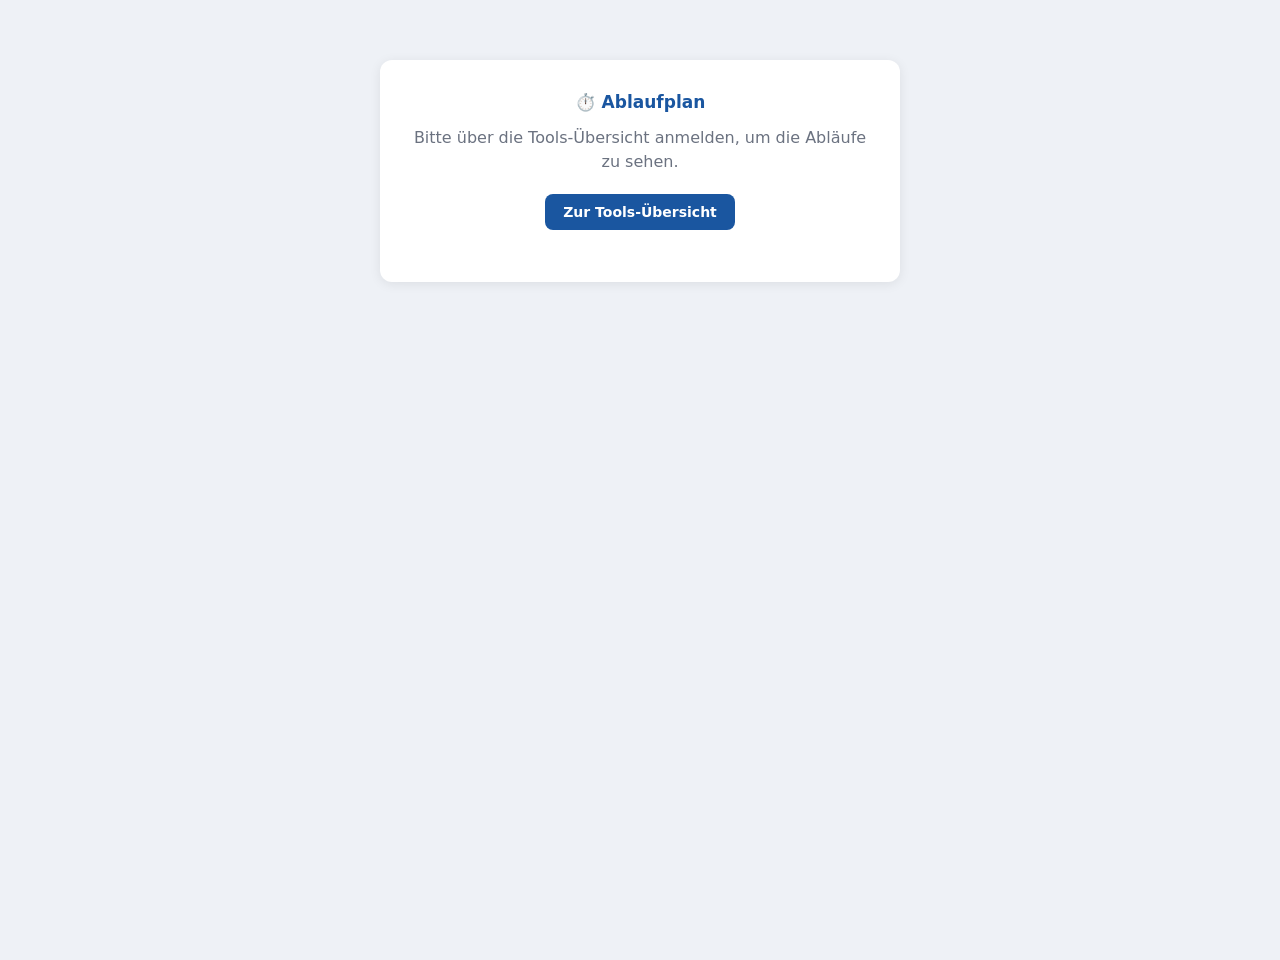
==== index.html @ a618f721 "Release 1.0: README, Info-Tab und Cache-Buster vereinheitlicht Co-Authored-By: Claude Opus 5 <norepl" ====
<!DOCTYPE html>
<html lang="de">
<head>
<meta charset="UTF-8" />
<meta name="viewport" content="width=device-width, initial-scale=1.0" />
<title>⏱️ Ablaufplan</title>
<meta name="theme-color" content="#1a56a0" />
<link rel="stylesheet" href="style.css?v=1.0" />
</head>
<body>

  <div class="connect-screen" id="connect-screen">
    <div class="card">
      <h2>⏱️ Ablaufplan</h2>
      <p id="connect-message">Bitte über die Tools-Übersicht anmelden, um die Abläufe zu sehen.</p>
      <div class="btn-row">
        <a class="btn" href="https://sc1911heiligenstadt.github.io/ToolsUebersicht/">Zur Tools-Übersicht</a>
      </div>
      <p class="muted" id="cloud-error" style="margin-top:14px;"></p>
    </div>
  </div>

  <div id="app-shell" style="display:none;">
    <header>
      <h1>⏱️ Ablaufplan</h1>
      <a href="https://sc1911heiligenstadt.github.io/ToolsUebersicht/" class="back-to-dashboard">← Zurück zum Dashboard</a>
      <div class="header-right">
        <span class="header-status" id="save-status"></span>
        <span class="header-user" id="header-user"></span>
        <img class="header-logo" src="https://sc1911heiligenstadt.github.io/logo.svg" alt="1. SC 1911 Heiligenstadt e.V." />
      </div>
    </header>

    <nav>
      <button data-tab="ablaeufe" class="active">Abläufe</button>
      <button data-tab="frueher">Früher</button>
      <div class="nav-right">
        <button data-tab="info">Info</button>
      </div>
    </nav>

    <main>

      <!-- ---------- Abläufe ---------- -->
      <section class="tab-section active" id="tab-ablaeufe">

        <!-- Übersicht der kommenden Abläufe -->
        <div id="ansicht-liste">
          <div class="toolbar">
            <h2 class="toolbar-titel">Was ansteht</h2>
            <div class="toolbar-right">
              <button class="btn small editor-only hidden" id="btn-neuer-ablauf">+ Neuer Ablauf</button>
            </div>
          </div>
          <div id="ablauf-karten"></div>
          <div class="empty-state hidden" id="ablaeufe-empty">
            Es steht gerade kein Ablauf an.
          </div>
        </div>

        <!-- Ein einzelner Ablauf -->
        <div id="ansicht-detail" class="hidden">
          <button class="linkartig" id="btn-zurueck-liste">← Alle Abläufe</button>

          <div class="card" id="detail-kopf"></div>

          <div class="card" id="anhang-karte">
            <h2>Anhänge</h2>
            <p class="muted" style="margin-bottom:10px;">Nur für angemeldete Nutzer. Über den Link ohne Anmeldung sind Anhänge nicht abrufbar.</p>
            <div id="anhang-liste"></div>
            <div class="btn-row editor-only hidden" style="justify-content:flex-start;margin-top:10px;">
              <button class="btn small secondary" id="btn-anhang-waehlen">Datei anhängen…</button>
              <input type="file" id="anhang-input" class="hidden" multiple />
            </div>
          </div>

          <div class="werkzeuge">
            <label class="schalter">
              <input type="checkbox" id="nur-meine" />
              <span id="nur-meine-text">nur meine</span>
            </label>
            <select id="meine-mannschaft" class="mannschaft-wahl" aria-label="Meine Mannschaft"></select>
            <div class="werkzeuge-rechts">
              <button class="btn small secondary" id="btn-drucken">🖨 Drucken</button>
              <button class="btn small secondary editor-only hidden" id="btn-link">🔗 Link</button>
              <button class="btn small editor-only hidden" id="btn-text-einfuegen">📋 Liste einfügen</button>
              <button class="btn small editor-only hidden" id="btn-neuer-punkt">+ Punkt</button>
            </div>
          </div>

          <div id="raster-bereich"></div>
          <div id="zeitstrahl"></div>
          <div class="empty-state hidden" id="punkte-empty">
            Für diesen Ablauf sind noch keine Punkte erfasst.
          </div>
        </div>

      </section>

      <!-- ---------- Früher ---------- -->
      <section class="tab-section" id="tab-frueher">
        <div class="toolbar">
          <h2 class="toolbar-titel">Vergangene Abläufe</h2>
        </div>
        <p class="muted" style="margin-bottom:14px;">Bleiben stehen, es wird nichts von allein gelöscht. Mit „Kopieren“ wird daraus die Vorlage für das nächste Mal.</p>
        <div id="frueher-karten"></div>
        <div class="empty-state hidden" id="frueher-empty">Hier ist noch nichts vorbei.</div>
      </section>

      <!-- ---------- Info ---------- -->
      <section class="tab-section" id="tab-info">
        <div class="card">
          <h2>Über den Ablaufplan <span class="version-badge" id="version-badge"></span></h2>
          <p class="muted">
            Getaktete Tage des Vereins: wer wann wo was macht — und ob es einen selbst betrifft.
            Ein Ablauf besteht aus Punkten mit Uhrzeit, beteiligten Mannschaften, Ort und einer Notiz
            zum Mitbringen; die Ansicht ist ein Zeitstrahl mit einer Marke, wo gerade „jetzt“ ist.
            Wer angemeldet ist, sieht die eigenen Punkte farbig und kann alles andere ausblenden.
            Eine fertige Liste lässt sich einfügen, statt jeden Punkt zu tippen, und verrutscht es am
            Tag, schiebt ein Knopf alles ab einer Stelle um ein paar Minuten. Zum Weitergeben gibt es
            einen Link, der ohne Anmeldung funktioniert.
          </p>
          <div class="form-grid" id="meta-view"></div>
          <p class="muted" id="info-user" style="margin-top:10px;"></p>
        </div>
        <div class="card">
          <h2>Änderungen</h2>
          <div id="changelog-list"></div>
        </div>
        <div class="card" id="ds-info-karte">
          <h2>Datenschutz</h2>
          <p>Dieses Werkzeug gehört zu den internen Anwendungen des
          1. SC 1911 Heiligenstadt. Die hier erfassten Daten werden
          ausschließlich für die Vereinsarbeit verwendet und liegen auf Servern
          in Deutschland, die ein Auftragsverarbeiter für den Verein betreibt.
          Eine Weitergabe an Dritte findet nur statt, soweit sie für den
          jeweiligen Zweck erforderlich oder gesetzlich vorgeschrieben ist.</p>
          <p><strong>Zum Link ohne Anmeldung:</strong> Wer einen Ablauf über einen
          solchen Link weitergibt, macht Titel, Zeitraum, Ort, Infotext sowie alle
          Punkte mit Uhrzeit, Mannschaft, Ort und Notiz für jeden lesbar, der den
          Link bekommt. Namen von Personen werden dabei nicht übertragen, Anhänge
          nicht ausgeliefert. Es sollten deshalb keine personenbezogenen Angaben in
          den Infotext oder in eine Notiz geschrieben werden. Ein Link lässt sich
          jederzeit zurückziehen.</p>
          <p>Verantwortlich ist der 1. SC 1911 Heiligenstadt, Leineberg 2,
          37308 Heilbad Heiligenstadt, Telefon 03606 612206,
          <a href="mailto:info@sc1911-heiligenstadt.de">info@sc1911-heiligenstadt.de</a>.
          Auskunft, Berichtigung, Löschung, Einschränkung der Verarbeitung,
          Datenübertragbarkeit und Widerspruch lassen sich unter dieser
          Anschrift geltend machen. Beschwerden nimmt der Thüringer
          Landesbeauftragte für den Datenschutz und die Informationsfreiheit
          entgegen.</p>
          <p><a href="https://www.sc1911-heiligenstadt.de/datenschutz/" target="_blank" rel="noopener">Datenschutzerklärung des Vereins</a>
          &middot;
          <a href="https://www.sc1911-heiligenstadt.de/impressum-2/" target="_blank" rel="noopener">Impressum</a></p>
        </div>
      </section>

    </main>
  </div>

  <!-- ---------- Druckbereich ---------- -->
  <div id="print-area"><div id="print-content"></div></div>

  <!-- ---------- Ablauf-Formular (Kopf) ---------- -->
  <div class="modal-overlay hidden" id="ablauf-modal">
    <div class="modal">
      <div class="modal-header">
        <h2 id="ablauf-modal-title">Neuer Ablauf</h2>
        <button class="modal-close" id="ablauf-modal-close" aria-label="Schließen">×</button>
      </div>
      <div class="modal-body">
        <form id="ablauf-form" onsubmit="return false;">
          <div class="form-grid">
            <div class="form-field wide"><label for="af-titel">Titel *</label><input type="text" id="af-titel" placeholder="z. B. Medientag" /></div>
            <div class="form-field"><label for="af-start">Von *</label><input type="date" id="af-start" /></div>
            <div class="form-field"><label for="af-ende">Bis</label><input type="date" id="af-ende" /></div>
            <div class="form-field wide"><label for="af-ort">Ort</label><input type="text" id="af-ort" placeholder="z. B. Sportplatz Leineaue" /></div>
            <div class="form-field wide">
              <label for="af-info">Infotext</label>
              <textarea id="af-info" rows="3" placeholder="z. B. Bei Regen in die Halle. Bitte pünktlich sein."></textarea>
              <p class="feld-hinweis">Steht auch im Link ohne Anmeldung. Keine Namen oder Telefonnummern hineinschreiben.</p>
            </div>
          </div>
        </form>
      </div>
      <div class="modal-footer">
        <button class="btn danger hidden" id="btn-ablauf-loeschen">Löschen</button>
        <div class="btn-row">
          <button class="btn secondary" id="btn-ablauf-abbrechen">Abbrechen</button>
          <button class="btn success" id="btn-ablauf-speichern">Speichern</button>
        </div>
      </div>
    </div>
  </div>

  <!-- ---------- Punkt-Formular ---------- -->
  <div class="modal-overlay hidden" id="punkt-modal">
    <div class="modal">
      <div class="modal-header">
        <h2 id="punkt-modal-title">Neuer Punkt</h2>
        <button class="modal-close" id="punkt-modal-close" aria-label="Schließen">×</button>
      </div>
      <div class="modal-body">
        <form id="punkt-form" onsubmit="return false;">
          <div class="form-grid">
            <div class="form-field"><label for="pf-datum">Tag *</label><input type="date" id="pf-datum" /></div>
            <div class="form-field"><label for="pf-start">Von *</label><input type="time" id="pf-start" /></div>
            <div class="form-field"><label for="pf-ende">Bis</label><input type="time" id="pf-ende" /></div>
            <div class="form-field wide"><label for="pf-was">Was steht an</label><input type="text" id="pf-was" placeholder="z. B. Einzelfotos" /></div>
            <div class="form-field wide">
              <label>Mannschaften</label>
              <div id="pf-mannschaften" class="checkbox-list"></div>
              <p class="feld-hinweis" id="pf-mannschaften-leer">Es sind noch keine Mannschaften angelegt. Sie werden in der Tools-Übersicht unter Einstellungen → Mannschaften gepflegt; wer keine anlegen darf, trägt die Beteiligten unten frei ein.</p>
            </div>
            <div class="form-field wide"><label for="pf-werfrei">Wer sonst noch</label><input type="text" id="pf-werfrei" placeholder="z. B. Fotograf, Zeugwart" /></div>
            <div class="form-field wide"><label for="pf-ort">Ort</label><input type="text" id="pf-ort" placeholder="z. B. Kabine 2" /></div>
            <div class="form-field wide">
              <label for="pf-notiz">Notiz / Mitbringen</label>
              <textarea id="pf-notiz" rows="2" placeholder="z. B. Heimtrikot anziehen"></textarea>
              <p class="feld-hinweis">Steht auch im Link ohne Anmeldung.</p>
            </div>
          </div>
        </form>
      </div>
      <div class="modal-footer">
        <button class="btn danger hidden" id="btn-punkt-loeschen">Löschen</button>
        <div class="btn-row">
          <button class="btn secondary" id="btn-punkt-abbrechen">Abbrechen</button>
          <button class="btn success" id="btn-punkt-speichern">Speichern</button>
        </div>
      </div>
    </div>
  </div>

  <!-- ---------- Liste einfügen ---------- -->
  <div class="modal-overlay hidden" id="text-modal">
    <div class="modal">
      <div class="modal-header">
        <h2>Liste einfügen</h2>
        <button class="modal-close" id="text-modal-close" aria-label="Schließen">×</button>
      </div>
      <div class="modal-body">
        <p class="muted" style="margin-bottom:12px;">Eine Zeile je Punkt, zum Beispiel <code>09:00 B1 Einzelfotos</code>. Erkannt werden auch <code>9.00</code>, <code>9 Uhr</code> und Spannen wie <code>09:00-09:30</code>. Eine Zeile, die nur ein Datum enthält, schaltet die folgenden Punkte auf diesen Tag um.</p>
        <div class="form-grid">
          <div class="form-field"><label for="tf-datum">Tag für die Punkte *</label><input type="date" id="tf-datum" /></div>
        </div>
        <div class="form-field wide">
          <label for="tf-text">Liste</label>
          <textarea id="tf-text" rows="9" placeholder="09:00 B1 Einzelfotos&#10;09:30 B1/B2 Mannschaftsfotos&#10;09:45 B2 Mannschaftsfoto"></textarea>
        </div>
        <div id="tf-vorschau"></div>
      </div>
      <div class="modal-footer">
        <div></div>
        <div class="btn-row">
          <button class="btn secondary" id="btn-text-abbrechen">Abbrechen</button>
          <button class="btn success" id="btn-text-uebernehmen">Übernehmen</button>
        </div>
      </div>
    </div>
  </div>

  <!-- ---------- Verschieben ---------- -->
  <div class="modal-overlay hidden" id="verschiebe-modal">
    <div class="modal">
      <div class="modal-header">
        <h2>Ab hier verschieben</h2>
        <button class="modal-close" id="verschiebe-modal-close" aria-label="Schließen">×</button>
      </div>
      <div class="modal-body">
        <p class="muted" id="verschiebe-context" style="margin-bottom:14px;"></p>
        <div class="schritt-reihe" id="verschiebe-schritte"></div>
        <div class="form-grid" style="margin-top:14px;">
          <div class="form-field"><label for="vf-minuten">Minuten (minus = früher)</label><input type="number" id="vf-minuten" step="5" value="15" /></div>
        </div>
        <div id="verschiebe-vorschau"></div>
      </div>
      <div class="modal-footer">
        <div></div>
        <div class="btn-row">
          <button class="btn secondary" id="btn-verschiebe-abbrechen">Abbrechen</button>
          <button class="btn success" id="btn-verschiebe-ok">Verschieben</button>
        </div>
      </div>
    </div>
  </div>

  <!-- ---------- Link ohne Anmeldung ---------- -->
  <div class="modal-overlay hidden" id="link-modal">
    <div class="modal">
      <div class="modal-header">
        <h2>Link ohne Anmeldung</h2>
        <button class="modal-close" id="link-modal-close" aria-label="Schließen">×</button>
      </div>
      <div class="modal-body">
        <p class="muted" style="margin-bottom:14px;">Zum Weiterschicken an Eltern und Spieler. Wer den Link hat, sieht diesen Ablauf ohne Anmeldung — Namen und Anhänge werden nicht mit übertragen.</p>
        <div class="form-grid">
          <div class="form-field wide">
            <label for="lf-mannschaft">Für welche Mannschaft</label>
            <select id="lf-mannschaft"></select>
          </div>
          <div class="form-field wide">
            <label for="lf-url">Link</label>
            <input type="text" id="lf-url" readonly />
          </div>
        </div>
        <div class="btn-row" style="justify-content:flex-start;">
          <button class="btn small" id="btn-link-kopieren">Link kopieren</button>
          <button class="btn small secondary" id="btn-link-oeffnen">Öffnen</button>
        </div>
        <p class="muted" id="lf-status" style="margin-top:10px;"></p>
        <hr class="trenner" />
        <p class="muted">Ein zurückgezogener Link funktioniert sofort nicht mehr. Der Ablauf selbst bleibt erhalten; ein neuer Link lässt sich danach jederzeit erzeugen.</p>
        <div class="btn-row" style="justify-content:flex-start;">
          <button class="btn small danger" id="btn-link-widerrufen">Link zurückziehen</button>
          <button class="btn small secondary hidden" id="btn-link-neu">Neuen Link erzeugen</button>
        </div>
      </div>
      <div class="modal-footer">
        <div></div>
        <div class="btn-row">
          <button class="btn secondary" id="btn-link-schliessen">Schließen</button>
        </div>
      </div>
    </div>
  </div>

  <script src="config.js?v=1.0"></script>
  <script src="zeitlogik.js?v=1.0"></script>
  <script src="db.js?v=1.0"></script>
  <script src="app.js?v=1.0"></script>
</body>
</html>
---- style.css ----
:root {
  --green: #2d8c4e;
  --red: #c0392b;
  --red-light: #fdecea;
  --blue: #1a56a0;
  --blue-light: #e8f0fb;
  --gold: #c9941f;
  --gold-light: #fbf2e1;
  --gray: #f4f5f7;
  --border: #dde1e8;
  --text: #1e2330;
  --muted: #6b7280;
  --white: #ffffff;
  --shadow: 0 2px 12px rgba(0, 0, 0, 0.08);
  --radius: 12px;
}
* { box-sizing: border-box; margin: 0; padding: 0; }
.hidden { display: none !important; }
body {
  font-family: "Segoe UI", system-ui, sans-serif;
  background: #eef1f6;
  color: var(--text);
  min-height: 100vh;
}

header {
  background: var(--blue);
  color: white;
  padding: 16px 28px;
  display: flex;
  align-items: center;
  justify-content: center;
  gap: 14px;
  box-shadow: 0 2px 8px rgba(0, 0, 0, 0.15);
  flex-wrap: wrap;
}
header h1 { font-size: 20px; font-weight: 600; display: flex; align-items: center; gap: 8px; flex: 1 1 200px; }
.header-right { display: flex; align-items: center; gap: 14px; flex-wrap: wrap; flex: 1 1 200px; justify-content: flex-end; }
.header-logo { height: 44px; width: auto; display: block; }
.header-user { font-size: 13px; opacity: 0.95; display: flex; align-items: center; gap: 6px; }
.header-status { font-size: 12px; padding: 3px 10px; border-radius: 999px; background: rgba(255, 255, 255, 0.15); }
.header-status:empty { display: none; }
.header-status.is-ok { background: rgba(110, 224, 138, 0.25); }
.header-status.is-error { background: rgba(255, 120, 120, 0.35); font-weight: 600; }
.header-status.is-pending { opacity: 0.85; }

nav {
  display: flex;
  gap: 4px;
  background: var(--white);
  padding: 8px 28px 0;
  border-bottom: 1px solid var(--border);
  flex-wrap: wrap;
}
nav button {
  background: none;
  border: none;
  padding: 10px 16px;
  font-size: 14px;
  font-weight: 600;
  color: var(--muted);
  cursor: pointer;
  border-bottom: 3px solid transparent;
  border-radius: 8px 8px 0 0;
}
nav button:hover { background: var(--gray); }
nav button.active { color: var(--blue); border-bottom-color: var(--blue); }
/* Rechte Nav-Gruppe. Das margin haengt am Wrapper, damit die Gruppe rechts
   bleibt, auch wenn einzelne Buttons ausgeblendet sind. */
/* flex-wrap, weil die Gruppe sonst als ein Stueck ueber den rechten Rand
   hinauslaeuft: bei 375px bleiben neben dem linken Reiter nur ~319px, und
   vier Reiter brauchen mehr. Ohne den Umbruch ist der letzte nicht antippbar. */
nav .nav-right { margin-left: auto; display: flex; flex-wrap: wrap; gap: inherit; }

main { max-width: 1000px; margin: 0 auto; padding: 20px 16px 60px; }
.tab-section { display: none; }
.tab-section.active { display: block; }

.back-to-dashboard {
  display: inline-flex;
  align-items: center;
  gap: 6px;
  font-size: 14px;
  font-weight: 600;
  color: white;
  text-decoration: none;
  background: rgba(255, 255, 255, 0.15);
  border: 1px solid rgba(255, 255, 255, 0.3);
  padding: 8px 16px;
  border-radius: 999px;
  white-space: nowrap;
  flex: 0 0 auto;
  transition: background 0.15s ease;
}
.back-to-dashboard:hover { background: rgba(255, 255, 255, 0.28); text-decoration: none; }

.card {
  background: var(--white);
  border-radius: var(--radius);
  box-shadow: var(--shadow);
  padding: 20px;
  margin-bottom: 18px;
}
.card h2 { font-size: 17px; margin-bottom: 14px; color: var(--blue); }

.connect-screen { max-width: 520px; margin: 60px auto; text-align: center; }
.connect-screen .card { padding: 32px; }
.connect-screen h2 { color: var(--blue); margin-bottom: 14px; }
.connect-screen p { color: var(--muted); margin-bottom: 20px; line-height: 1.5; }
.btn-row { display: flex; gap: 10px; justify-content: center; flex-wrap: wrap; }

button.btn, .btn {
  background: var(--blue);
  color: white;
  border: none;
  padding: 10px 18px;
  border-radius: 8px;
  font-size: 14px;
  font-weight: 600;
  cursor: pointer;
  text-decoration: none;
  display: inline-block;
}
button.btn:hover, .btn:hover { opacity: 0.9; }
button.btn:disabled { opacity: 0.45; cursor: default; }
.btn.secondary { background: var(--gray); color: var(--text); border: 1px solid var(--border); }
.btn.danger { background: var(--red); }
.btn.success { background: var(--green); }
.btn.small { padding: 6px 12px; font-size: 13px; }

/* Textknopf, der wie ein Link aussieht — fuer "zurueck", "bearbeiten",
   Anhangnamen. Bewusst ein <button>, damit die Tastaturbedienung stimmt. */
.linkartig {
  background: none; border: none; padding: 0; margin: 0;
  color: var(--blue); font: inherit; font-size: 13px; font-weight: 600;
  cursor: pointer; text-decoration: underline; text-underline-offset: 2px;
}
.linkartig:hover { color: var(--text); }
#btn-zurueck-liste { margin-bottom: 14px; font-size: 14px; }

.toolbar {
  display: flex; justify-content: space-between; align-items: center;
  gap: 12px; flex-wrap: wrap; margin-bottom: 14px;
}
.toolbar-titel { font-size: 18px; color: var(--blue); }
.toolbar-right { display: flex; gap: 8px; align-items: center; flex-wrap: wrap; }

/* ---------- Kartenliste der Abläufe ---------- */
#ablauf-karten, #frueher-karten { display: grid; grid-template-columns: repeat(auto-fill, minmax(260px, 1fr)); gap: 14px; }
.ablauf-karte {
  display: flex; flex-direction: column; gap: 4px; text-align: left;
  background: var(--white); border: 1px solid var(--border); border-left: 5px solid var(--blue);
  border-radius: var(--radius); box-shadow: var(--shadow);
  padding: 16px 18px; cursor: pointer; font: inherit; color: var(--text);
  /* ⚠️ minmax(0,1fr) oben plus min-width:0 hier — ohne das sprengt ein langer
     Titel ohne Leerzeichen die Rasterspalte statt umzubrechen. */
  min-width: 0;
}
.ablauf-karte:hover { background: var(--blue-light); }
.ablauf-karte.betrifft-mich { border-left-color: var(--green); }
.ak-titel { font-size: 16px; font-weight: 700; color: var(--blue); display: flex; align-items: center; gap: 8px; flex-wrap: wrap; overflow-wrap: anywhere; }
.ak-zeit { font-size: 14px; font-weight: 600; }
.ak-ort, .ak-meta { font-size: 12px; color: var(--muted); }

/* ---------- Kopf eines Ablaufs ---------- */
.kopf-zeile { display: flex; justify-content: space-between; align-items: flex-start; gap: 12px; flex-wrap: wrap; }
.kopf-zeile h2 { margin-bottom: 0; overflow-wrap: anywhere; }
.kopf-zeitraum { font-size: 15px; font-weight: 600; margin-top: 8px; }
.kopf-ort { font-size: 14px; color: var(--muted); margin-top: 2px; }
.kopf-info { margin-top: 10px; font-size: 14px; line-height: 1.5; background: var(--gold-light); border-left: 3px solid var(--gold); padding: 10px 12px; border-radius: 6px; }

/* ---------- Werkzeugleiste über dem Zeitstrahl ---------- */
.werkzeuge {
  display: flex; align-items: center; gap: 12px; flex-wrap: wrap;
  background: var(--white); border: 1px solid var(--border); border-radius: var(--radius);
  padding: 12px 16px; margin-bottom: 16px; box-shadow: var(--shadow);
}
.werkzeuge-rechts { display: flex; gap: 8px; flex-wrap: wrap; margin-left: auto; }
.schalter { display: flex; align-items: center; gap: 8px; font-size: 14px; font-weight: 600; cursor: pointer; }
.schalter input { width: 18px; height: 18px; }
.mannschaft-wahl { padding: 7px 10px; border: 1px solid var(--border); border-radius: 8px; font-size: 14px; background: var(--white); font-family: inherit; }

/* ---------- Zeitstrahl ---------- */
.tag-ueberschrift {
  font-size: 15px; color: var(--blue); margin: 20px 0 10px;
  padding-bottom: 6px; border-bottom: 2px solid var(--border);
}
.tag-ueberschrift:first-child { margin-top: 0; }

.punkt-zeile { display: grid; grid-template-columns: 82px minmax(0, 1fr); gap: 12px; margin-bottom: 10px; align-items: stretch; }
.pz-zeit { display: flex; flex-direction: column; align-items: flex-end; padding-top: 12px; }
.pz-start { font-size: 17px; font-weight: 800; color: var(--blue); font-variant-numeric: tabular-nums; }
.pz-bis { font-size: 12px; color: var(--muted); font-variant-numeric: tabular-nums; }
.pz-karte {
  background: var(--white); border: 1px solid var(--border); border-left: 4px solid var(--border);
  border-radius: 10px; padding: 12px 14px; box-shadow: var(--shadow); min-width: 0;
}
.punkt-zeile.ist-meiner .pz-karte { border-left-color: var(--green); background: #f4fbf6; }
.punkt-zeile.ist-meiner .pz-start { color: var(--green); }
/* Vergangenes tritt zurueck, verschwindet aber nicht — am Medientag will man
   auch sehen, was schon gelaufen ist. */
.punkt-zeile.ist-vorbei { opacity: 0.55; }
.pz-kopf { display: flex; align-items: center; gap: 8px; flex-wrap: wrap; }
.pz-was { font-size: 15px; font-weight: 700; overflow-wrap: anywhere; }
.pz-wer { display: flex; gap: 6px; flex-wrap: wrap; margin-top: 6px; }
/* Trainernamen. Nur im angemeldeten Bereich — plan.js rendert sie nicht, und
   der Worker liefert sie über den offenen Link gar nicht erst mit. */
.pz-trainer { font-size: 13px; color: var(--muted); margin-top: 6px; overflow-wrap: anywhere; }
.pz-ort { font-size: 13px; color: var(--muted); margin-top: 6px; }
.pz-notiz { font-size: 13px; margin-top: 6px; background: var(--gold-light); padding: 6px 9px; border-radius: 6px; line-height: 1.4; }
.pz-aktionen { display: flex; gap: 14px; margin-top: 10px; }

.chip {
  display: inline-block; font-size: 12px; font-weight: 700;
  background: var(--blue-light); color: var(--blue);
  padding: 2px 9px; border-radius: 999px; white-space: nowrap;
}
.chip-frei { background: var(--gray); color: var(--muted); font-weight: 600; }
.chip-meine { background: var(--green); color: white; }
.chip-jetzt { background: var(--red); color: white; }

.jetzt-strich {
  display: flex; align-items: center; gap: 10px;
  margin: 14px 0 14px 94px; color: var(--red); font-size: 12px; font-weight: 700;
}
.jetzt-strich::before, .jetzt-strich::after { content: ""; height: 2px; background: var(--red); flex: 1; }
.jetzt-strich span { white-space: nowrap; }

/* ---------- Kalenderraster ----------
   Je Tag eine Spalte auf einer gemeinsamen Zeitachse. Vorbild ist der
   Streamkalender in E:\agelan (.sk-*). Alle Maße kommen aus zeitlogik.js —
   Blockposition, Blockhöhe und der Abstand der Stundenlinien werden per
   style-Attribut gesetzt, damit RASTER_STUNDE_PX nur an einer Stelle steht. */

.ras-kopfzeile { display: flex; align-items: baseline; gap: 12px; flex-wrap: wrap; margin-bottom: 10px; }
.ras-kopfzeile h3 { font-size: 15px; color: var(--blue); }
.ras-legende { font-size: 12px; color: var(--muted); }

/* Tageschips: nur am Handy und nur bei mehr als einem Tag (app.js blendet die
   Leiste bei einem einzigen Tag ganz aus). */
.ras-tagchips { display: flex; flex-wrap: wrap; gap: 6px; margin-bottom: 10px; }
.ras-chip {
  background: var(--white); border: 1px solid var(--border); color: var(--text);
  border-radius: 999px; padding: 8px 14px; font-size: 14px; font-weight: 600;
  cursor: pointer; font-family: inherit;
}
.ras-chip.aktiv { background: var(--blue); border-color: var(--blue); color: var(--white); }
.ras-chip-zahl { opacity: 0.75; font-weight: 400; }

/* ⚠️ Der Überlauf gehört HIERHIN, nicht auf die Seite: bei vier Tagen nebeneinander
   soll das Raster in sich scrollen und nicht der ganze Body. */
.ras-raster { display: flex; gap: 4px; overflow-x: auto; padding-bottom: 6px; }

.ras-zeitspalte { flex: 0 0 52px; }
.ras-zeitmarke { font-size: 11px; color: var(--muted); text-align: right; padding-right: 6px; font-variant-numeric: tabular-nums; }
/* Die Beschriftung sitzt auf der Stundenlinie, nicht mittig im Kasten. */
.ras-zeitmarke span { position: relative; top: -7px; }
.ras-zeitkopf { visibility: hidden; }

/* Am Handy ist nur der über die Chips gewählte Tag sichtbar, ab Tabletbreite
   stehen alle Tage nebeneinander und die Chips verschwinden. */
.ras-tag { flex: 1 1 0; min-width: 190px; display: none; }
.ras-tag.aktiv { display: block; }
@media (min-width: 760px) {
  .ras-tagchips { display: none; }
  .ras-tag { display: block; }
}

.ras-tagkopf {
  font-size: 13px; font-weight: 700; text-align: center; padding: 7px 4px;
  background: var(--blue-light); color: var(--blue);
  border: 1px solid var(--border); border-bottom: none;
  border-radius: 10px 10px 0 0;
  white-space: nowrap; overflow: hidden; text-overflow: ellipsis;
}
.ras-tagkopf.ist-heute { background: var(--blue); color: var(--white); }

.ras-flaeche {
  position: relative;
  background-color: var(--white);
  /* Stundenlinien; den Abstand setzt die Oberfläche über background-size. */
  background-image: linear-gradient(to bottom, var(--border) 0, var(--border) 1px, transparent 1px);
  background-repeat: repeat-y;
  border: 1px solid var(--border);
  border-radius: 0 0 10px 10px;
  overflow: hidden;
}

/* Die Jetzt-Linie liegt über den Blöcken, fängt aber keine Klicks ab. */
.ras-jetzt { position: absolute; left: 0; right: 0; height: 2px; background: var(--red); pointer-events: none; z-index: 3; }
.ras-jetzt span {
  position: absolute; right: 2px; top: -8px;
  background: var(--red); color: var(--white);
  font-size: 10px; font-weight: 700; line-height: 1;
  padding: 2px 6px; border-radius: 999px; font-variant-numeric: tabular-nums;
}

.ras-block {
  position: absolute; overflow: hidden;
  display: flex; flex-direction: column; justify-content: center; gap: 1px;
  background: var(--blue); color: var(--white);
  border: none; border-radius: 6px; padding: 3px 8px;
  font-family: inherit; text-align: left; line-height: 1.25; cursor: pointer;
}
/* ⚠️ In einen Halbstundenblock passen keine drei Zeilen — dann steht der Inhalt
   nebeneinander statt untereinander. Die Spalte ist bei einem eintägigen Ablauf
   ohnehin breit genug. Welcher Fall gilt, entscheidet blockGeometrie().flach,
   nicht das Stylesheet: nur dort ist die Höhe bekannt. */
.ras-block.flach {
  flex-direction: row; align-items: center; gap: 10px;
  white-space: nowrap;
}
.ras-block.flach .ras-block-zeit { flex: 0 0 auto; }
.ras-block.flach .ras-block-was { flex: 0 1 auto; min-width: 0; }
/* Die Beteiligten rutschen ans rechte Ende — sonst klebt alles links an einem
   Block, der über die halbe Seite geht. */
.ras-block.flach .ras-block-wer { flex: 0 1 auto; min-width: 0; margin-left: auto; padding-left: 10px; }

/* Eigene Punkte grün — dieselbe Bedeutung wie der grüne Rand in der Liste. */
.ras-block.ist-meiner { background: var(--green); }
/* Vergangenes tritt zurück, verschwindet aber nicht: am Medientag will man auch
   sehen, was schon gelaufen ist. */
.ras-block.ist-vorbei { opacity: 0.45; }
/* Was gerade läuft, bekommt einen Ring — die Jetzt-Linie allein ist bei
   nebeneinanderliegenden Blöcken nicht eindeutig. */
.ras-block.laeuft { box-shadow: 0 0 0 2px var(--gold); z-index: 2; }
.ras-block-zeit { font-size: 11px; opacity: 0.85; font-variant-numeric: tabular-nums; }
.ras-block-was { font-size: 13px; font-weight: 700; overflow: hidden; text-overflow: ellipsis; }
.ras-block-wer { font-size: 12px; opacity: 0.9; overflow: hidden; text-overflow: ellipsis; white-space: nowrap; }

/* Punkte ohne Uhrzeit haben keine Stelle auf der Achse. Sie werden nicht
   verworfen, sondern stehen über dem Raster. */
.ras-ohnezeit { display: flex; flex-wrap: wrap; gap: 6px; margin-bottom: 10px; align-items: center; }
.ras-ohnezeit-label { font-size: 12px; color: var(--muted); }
.ras-ohnezeit button {
  background: var(--gray); border: 1px dashed var(--border); color: var(--text);
  border-radius: 8px; padding: 5px 10px; font-size: 12px; font-weight: 600;
  cursor: pointer; font-family: inherit;
}

/* Ziel des Klicks auf einen Block: die Zeile in der Liste darunter blitzt kurz auf. */
.punkt-zeile.hervorgehoben .pz-karte { box-shadow: 0 0 0 3px var(--gold); }

/* ---------- Anhänge ---------- */
.anhang-zeile { display: flex; align-items: center; gap: 10px; padding: 6px 0; border-bottom: 1px solid var(--border); flex-wrap: wrap; }
.anhang-zeile:last-child { border-bottom: none; }
.icon-btn {
  background: var(--red-light); color: var(--red); border: none; border-radius: 6px;
  width: 28px; height: 28px; font-size: 17px; line-height: 1; cursor: pointer; font-weight: 700; margin-left: auto;
}
.icon-btn:hover { background: var(--red); color: white; }

/* ---------- Formular / Modal ---------- */
.form-grid { display: grid; grid-template-columns: repeat(auto-fit, minmax(160px, 1fr)); gap: 12px; margin-bottom: 14px; }
.form-field label { display: block; font-size: 12px; color: var(--muted); margin-bottom: 4px; font-weight: 600; }
.form-field input, .form-field select, .form-field textarea {
  width: 100%; padding: 8px 10px; border: 1px solid var(--border); border-radius: 6px;
  font-size: 14px; font-family: inherit;
}
.form-field textarea { resize: vertical; }
.form-field.wide { grid-column: 1 / -1; }
.feld-hinweis { font-size: 12px; color: var(--muted); margin-top: 4px; }
#meta-view .form-field span { font-size: 14px; }
.trenner { border: none; border-top: 1px solid var(--border); margin: 18px 0; }

.checkbox-list { display: grid; grid-template-columns: repeat(auto-fit, minmax(140px, 1fr)); gap: 6px 14px; }
.checkbox-row { display: flex; align-items: center; gap: 8px; font-size: 14px; cursor: pointer; }
.checkbox-row input { width: 16px; height: 16px; flex: 0 0 auto; }

.modal-overlay {
  position: fixed; inset: 0; background: rgba(20, 26, 40, 0.55);
  display: flex; align-items: flex-start; justify-content: center;
  padding: 40px 16px; z-index: 100; overflow-y: auto;
}
.modal {
  background: var(--white); border-radius: var(--radius); box-shadow: var(--shadow);
  max-width: 640px; width: 100%; display: flex; flex-direction: column;
  /* ⚠️ Der Dialog scrollt in sich, nicht die Seite dahinter — sonst ist der
     Speichern-Knopf bei langen Formularen am Handy nicht erreichbar. */
  max-height: calc(100vh - 80px);
}
.modal-header { display: flex; align-items: center; justify-content: space-between; padding: 18px 22px; border-bottom: 1px solid var(--border); flex: 0 0 auto; }
.modal-header h2 { color: var(--blue); font-size: 18px; }
.modal-close { background: none; border: none; font-size: 22px; line-height: 1; cursor: pointer; color: var(--muted); padding: 4px 8px; }
.modal-close:hover { color: var(--text); }
.modal-body { padding: 20px 22px; overflow-y: auto; flex: 1 1 auto; }
.modal-footer { display: flex; justify-content: space-between; gap: 10px; padding: 16px 22px; border-top: 1px solid var(--border); flex-wrap: wrap; flex: 0 0 auto; }

/* ---------- Vorschauen (Liste einfügen / Verschieben) ---------- */
.vorschau-titel { font-size: 14px; color: var(--blue); margin: 16px 0 8px; }
.vorschau-zeile {
  display: flex; gap: 10px; flex-wrap: wrap; align-items: baseline;
  font-size: 13px; padding: 5px 0; border-bottom: 1px solid var(--border);
}
.vz-zeit { font-weight: 700; font-variant-numeric: tabular-nums; min-width: 92px; }
.vz-team { font-weight: 600; color: var(--blue); }
.vz-was { color: var(--text); overflow-wrap: anywhere; }
.vz-tag { color: var(--muted); font-size: 12px; margin-left: auto; }
.vorschau-warnung {
  margin-top: 12px; font-size: 13px; line-height: 1.5;
  background: var(--gold-light); border-left: 3px solid var(--gold);
  padding: 10px 12px; border-radius: 6px;
}
.schritt-reihe { display: flex; gap: 6px; flex-wrap: wrap; }

.version-badge {
  font-size: 11px; font-weight: 600;
  background: var(--blue-light); border: 1px solid var(--blue-light);
  border-radius: 999px; padding: 2px 9px; vertical-align: middle; margin-left: 4px; color: var(--blue);
}

#changelog-list { display: flex; flex-direction: column; gap: 8px; }
.changelog-entry { display: flex; flex-direction: column; gap: 10px; font-size: 13px; }
.changelog-entry .cv { font-weight: 700; color: var(--blue); }
.changelog-group { display: flex; flex-direction: column; gap: 4px; }
.changelog-group .cg-title { font-weight: 700; font-size: 14px; color: var(--blue); text-transform: uppercase; letter-spacing: 0.4px; margin-bottom: 2px; }
.changelog-group .cg-items { margin: 0; padding-left: 18px; display: flex; flex-direction: column; gap: 3px; color: var(--text); }

#ds-info-karte p { font-size: 13px; line-height: 1.55; margin-bottom: 10px; color: var(--text); }
#ds-info-karte p:last-child { margin-bottom: 0; }

.muted { color: var(--muted); font-size: 13px; }
.empty-state { text-align: center; padding: 40px 20px; color: var(--muted); }
code { background: var(--gray); padding: 1px 5px; border-radius: 4px; font-size: 0.92em; }

/* ---------- Druckansicht (Aushang) ---------- */
#print-area { display: none; }
body.printing-report > *:not(#print-area) { display: none !important; }
body.printing-report #print-area { display: block; padding: 20px; }
#print-area h1 { font-size: 1.5rem; margin-bottom: 4px; color: #000; }
#print-area .print-meta { font-size: 0.9rem; color: #444; margin-bottom: 12px; }
#print-area .print-info { font-size: 0.9rem; color: #000; margin-bottom: 14px; border: 1px solid #ccc; padding: 8px 10px; }
.print-table { width: 100%; border-collapse: collapse; font-size: 0.88rem; }
.print-table th, .print-table td { border: 1px solid #999; padding: 6px 8px; text-align: left; vertical-align: top; color: #000; }
.print-table th { background: #eee; -webkit-print-color-adjust: exact; print-color-adjust: exact; }
.print-table td.druck-zeit { font-weight: 700; white-space: nowrap; }
.print-table tr.druck-tag td { background: #eee; font-weight: 700; -webkit-print-color-adjust: exact; print-color-adjust: exact; }
@media print {
  .print-table tr { page-break-inside: avoid; }
}

/* ---------- Handy ---------- */
@media (max-width: 620px) {
  header { padding: 12px 16px; }
  nav { padding: 8px 12px 0; }
  main { padding: 16px 12px 50px; }
  .punkt-zeile { grid-template-columns: 64px minmax(0, 1fr); gap: 8px; }
  .pz-start { font-size: 15px; }
  .jetzt-strich { margin-left: 72px; }
  .werkzeuge-rechts { margin-left: 0; width: 100%; }
  #ablauf-karten, #frueher-karten { grid-template-columns: minmax(0, 1fr); }
}

/* iOS Safari zoomt beim Antippen eines Feldes unter 16px in die Seite hinein —
   und wieder heraus zoomt es nicht. Die Feldregeln oben laufen ueber Klassen und
   sind damit hoeher spezifisch als ein reiner Elementsatz, deshalb !important. */
@media (max-width: 820px) {
  input, select, textarea { font-size: 16px !important; }
}

/* Altbestand in der Mannschafts-Ankreuzliste (seit 2026-08-12).
   Namen aus der Zeit vor der zentralen Mannschaftsliste. Sie erscheinen nur
   noch, wenn sie an DIESEM Punkt bereits angehakt sind -- so verliert ein alter
   Punkt beim Bearbeiten seine Angabe nicht, neu vergeben kann sie aber niemand
   mehr. Nach dem Umschreib-Lauf verschwinden sie von selbst. */
.checkbox-row.alt-mannschaft > span { color: var(--muted, #6b7280); }
.alt-hinweis {
  font-size: 11px;
  border: 1px solid currentColor;
  border-radius: 4px;
  padding: 0 4px;
  margin-left: 4px;
  white-space: nowrap;
}
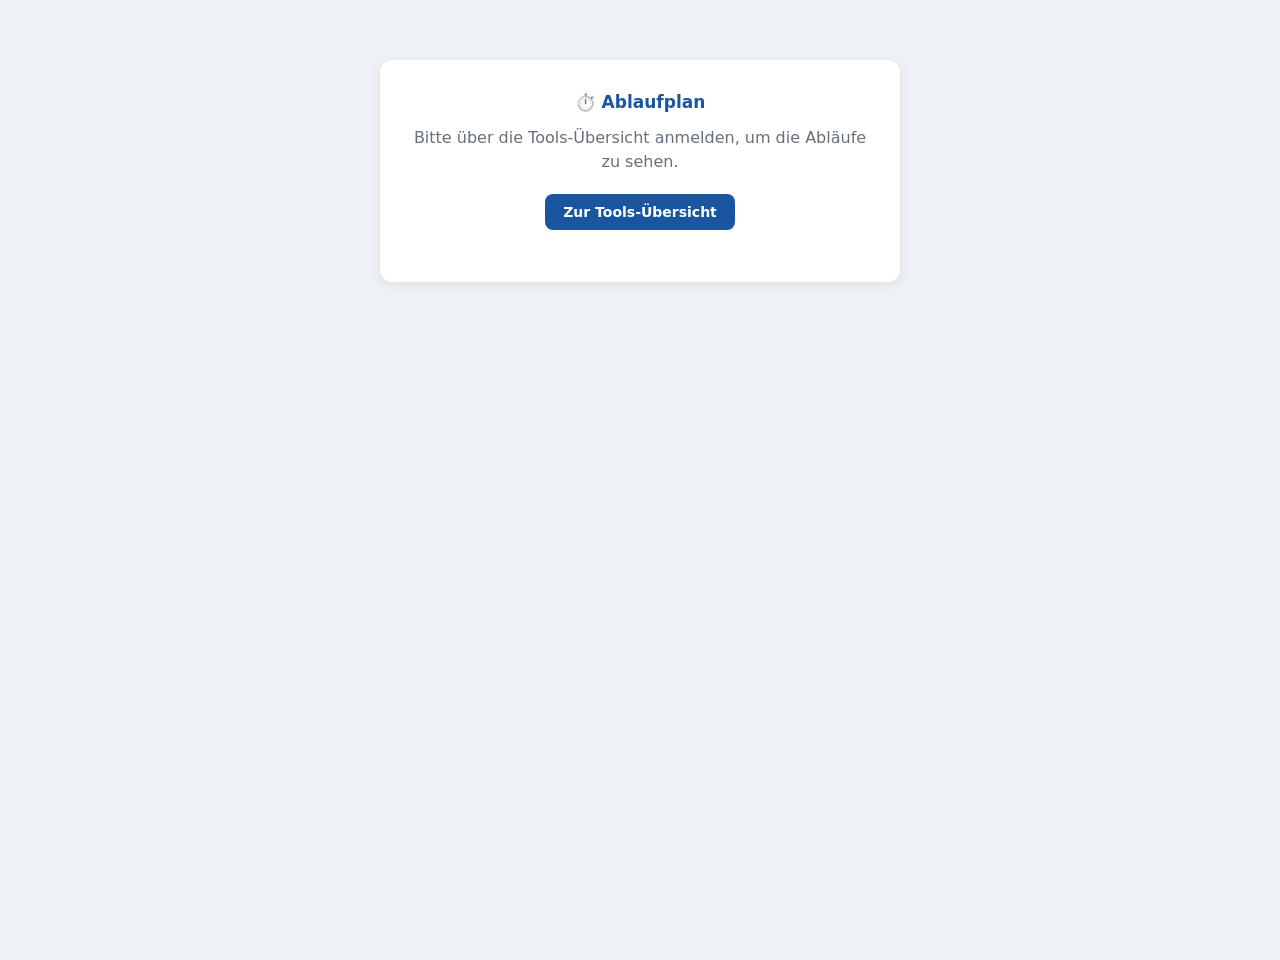
==== commit cfd2b33d: "Kontrast: grauer Text erfuellt jetzt WCAG AA Im Browser gemessen (06.09.2026, 70 Seiten der Flotte, " ====
--- a/index.html
+++ b/index.html
@@ -5,7 +5,7 @@
 <meta name="viewport" content="width=device-width, initial-scale=1.0" />
 <title>⏱️ Ablaufplan</title>
 <meta name="theme-color" content="#1a56a0" />
-<link rel="stylesheet" href="style.css?v=1.0" />
+<link rel="stylesheet" href="style.css?v=1.1" />
 </head>
 <body>
 
@@ -326,9 +326,9 @@
     </div>
   </div>
 
-  <script src="config.js?v=1.0"></script>
-  <script src="zeitlogik.js?v=1.0"></script>
+  <script src="config.js?v=1.4"></script>
+  <script src="zeitlogik.js?v=1.3"></script>
   <script src="db.js?v=1.0"></script>
-  <script src="app.js?v=1.0"></script>
+  <script src="app.js?v=1.1"></script>
 </body>
 </html>
--- a/style.css
+++ b/style.css
@@ -9,7 +9,7 @@
   --gray: #f4f5f7;
   --border: #dde1e8;
   --text: #1e2330;
-  --muted: #6b7280;
+  --muted: #676e7c;
   --white: #ffffff;
   --shadow: 0 2px 12px rgba(0, 0, 0, 0.08);
   --radius: 12px;
@@ -463,7 +463,7 @@
    noch, wenn sie an DIESEM Punkt bereits angehakt sind -- so verliert ein alter
    Punkt beim Bearbeiten seine Angabe nicht, neu vergeben kann sie aber niemand
    mehr. Nach dem Umschreib-Lauf verschwinden sie von selbst. */
-.checkbox-row.alt-mannschaft > span { color: var(--muted, #6b7280); }
+.checkbox-row.alt-mannschaft > span { color: var(--muted, #676e7c); }
 .alt-hinweis {
   font-size: 11px;
   border: 1px solid currentColor;
